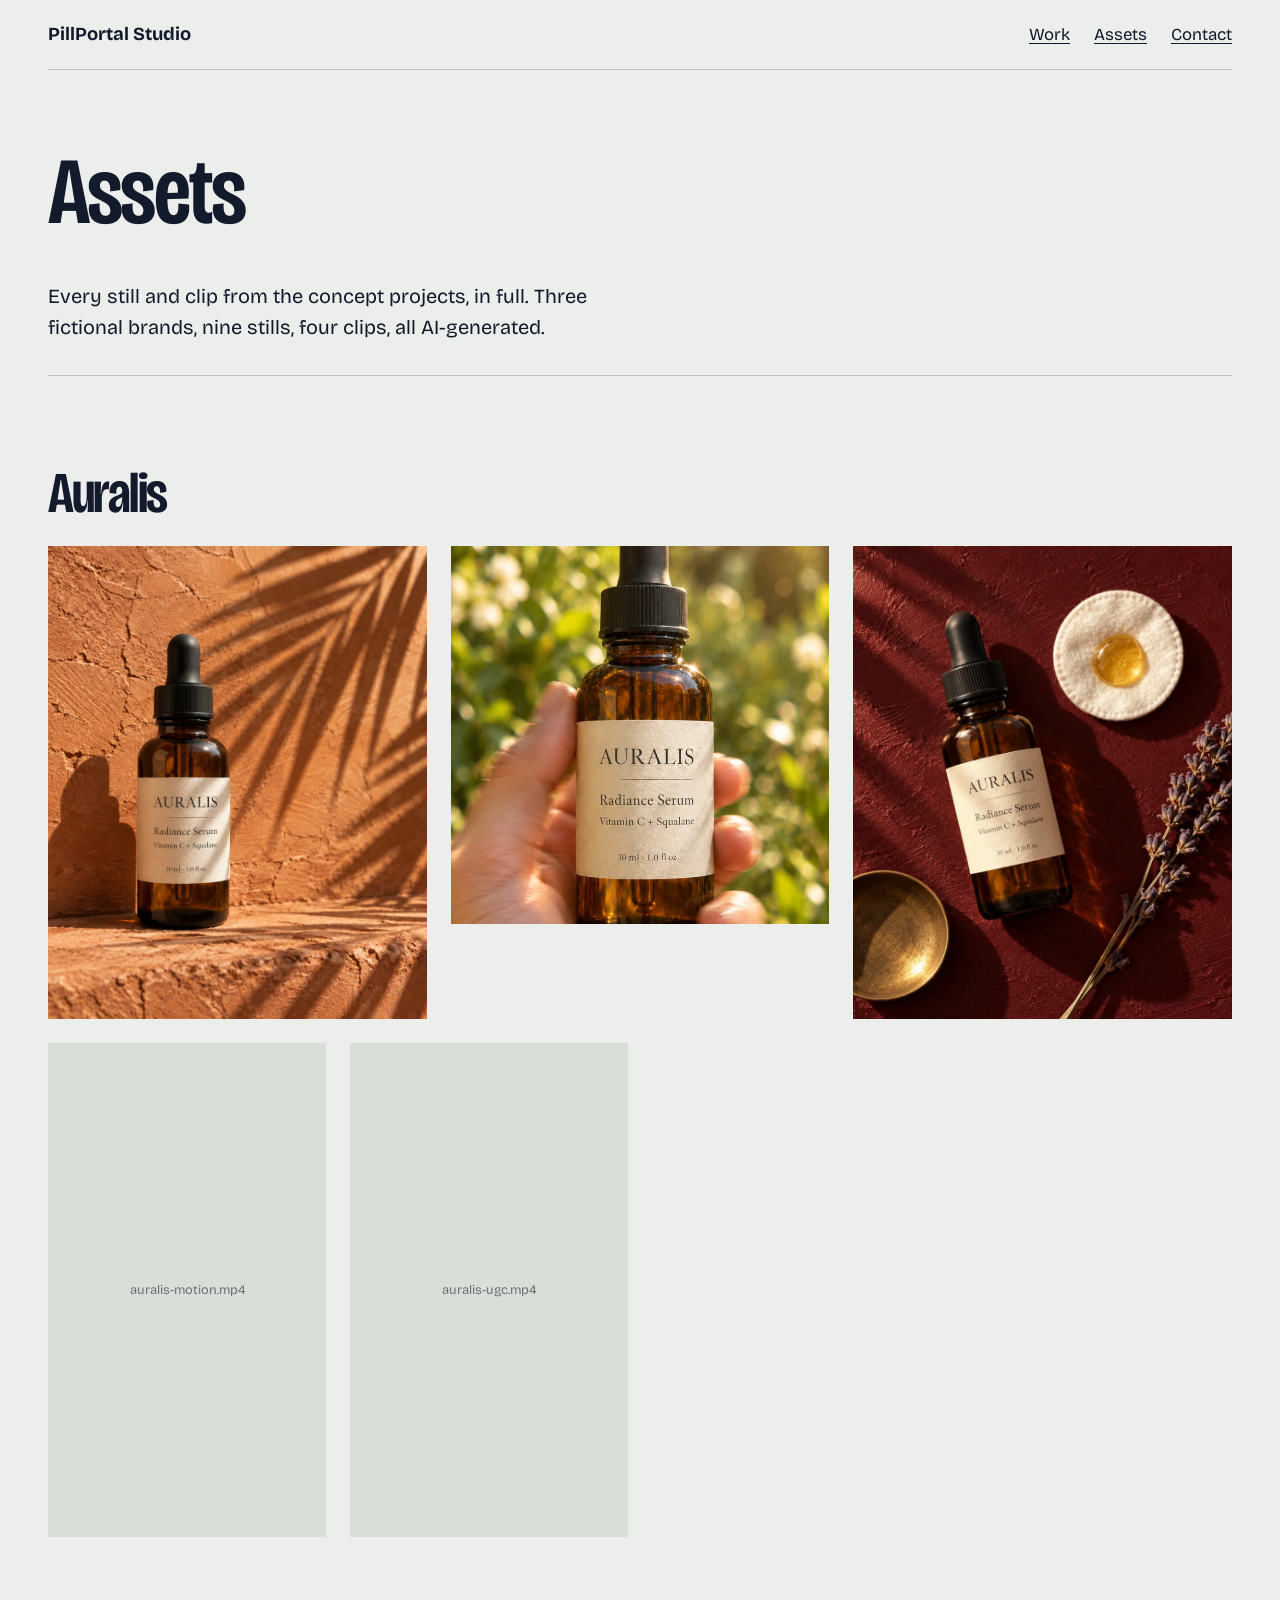
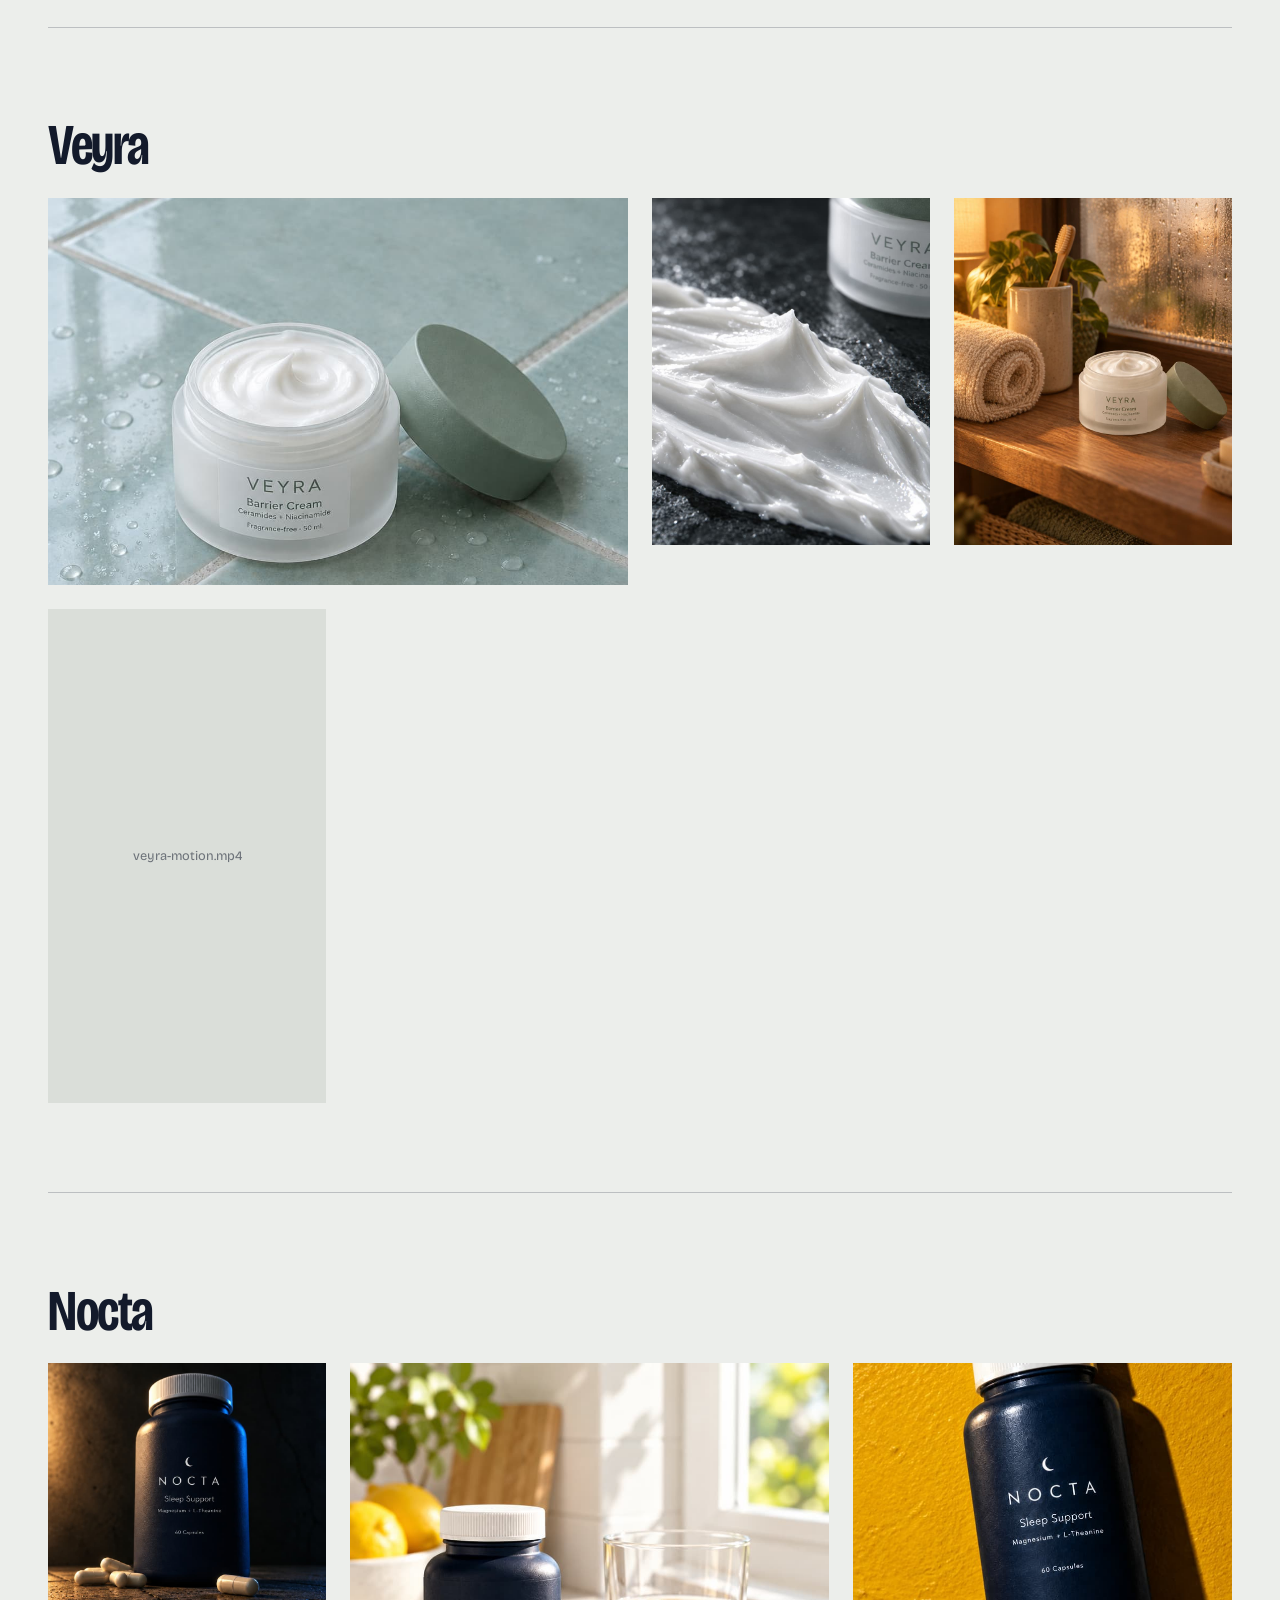
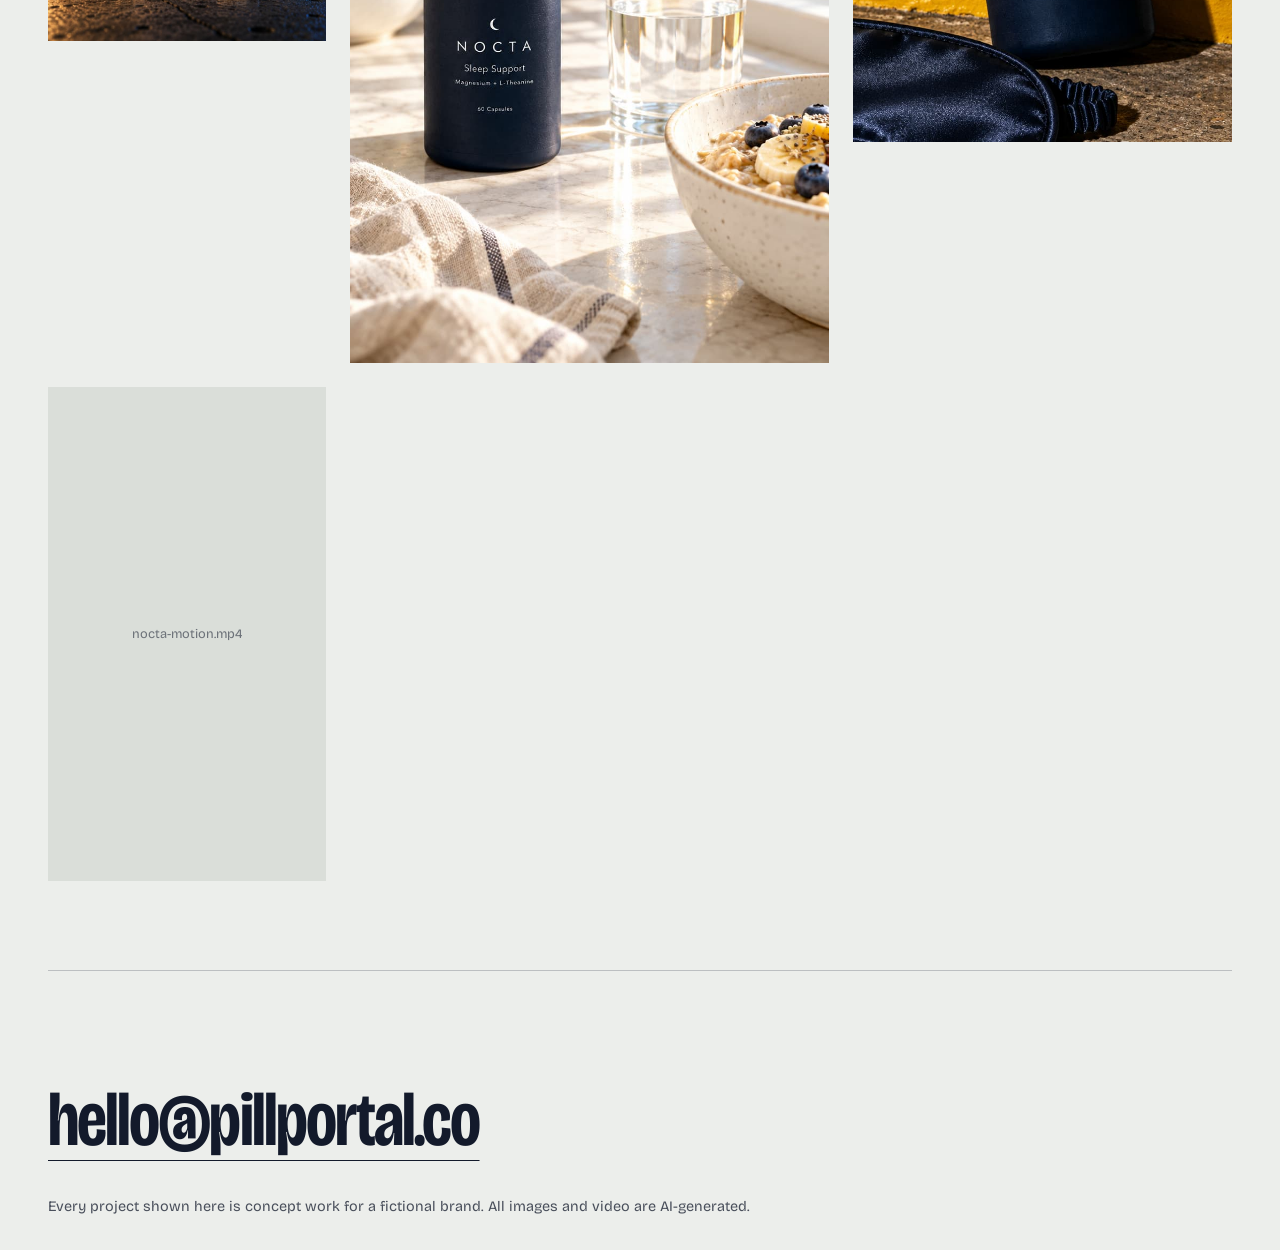
==== assets.html @ 3cb45271 "Add files via upload" ====
<!doctype html><html lang="en"><head><title>Assets | PillPortal Studio</title><meta name="description" content="Every still and clip from the PillPortal Studio concept projects."><meta charset="utf-8"><meta name="viewport" content="width=device-width,initial-scale=1"><link rel="icon" href="data:image/svg+xml,%3Csvg xmlns=%22http://www.w3.org/2000/svg%22 viewBox=%220 0 32 32%22%3E%3Crect x=%224%22 y=%2212%22 width=%2224%22 height=%228%22 rx=%224%22 fill=%22%23131A2B%22/%3E%3Crect x=%2216%22 y=%2212%22 width=%2212%22 height=%228%22 rx=%224%22 fill=%22%232B35D6%22/%3E%3C/svg%3E"><link rel="preconnect" href="https://fonts.googleapis.com"><link rel="preconnect" href="https://fonts.gstatic.com" crossorigin><link href="https://fonts.googleapis.com/css2?family=Bricolage+Grotesque:opsz,wdth,wght@12..96,75..100,200..800&display=swap" rel="stylesheet"><link rel="stylesheet" href="style.css"></head><body><div class="wrap"><header><a class="mark" href="index.html">PillPortal Studio</a><nav><a href="index.html#work">Work</a><a href="assets.html">Assets</a><a href="mailto:hello@pillportal.co">Contact</a></nav></header>
<main><section class="hero" style="padding-bottom:2rem"><h1 style="grid-column:1/-1">Assets</h1><p class="lede">Every still and clip from the concept projects, in full. Three fictional brands, nine stills, four clips, all AI-generated.</p></section>
<section class="block"><div class="head"><h2>Auralis</h2></div><div class="plate">
<figure class="slot r45" data-file="auralis-01.jpg" style="grid-column:1/5"><img src="assets/auralis-01.jpg" alt="Auralis still 1" onerror="this.remove()"></figure><figure class="slot r11" data-file="auralis-02.jpg" style="grid-column:5/9"><img src="assets/auralis-02.jpg" alt="Auralis still 2" onerror="this.remove()"></figure><figure class="slot r45" data-file="auralis-03.jpg" style="grid-column:9/13"><img src="assets/auralis-03.jpg" alt="Auralis still 3" onerror="this.remove()"></figure>
<figure class="slot r916" data-file="auralis-motion.mp4" style="grid-column:1/4"><video src="assets/auralis-motion.mp4#t=0.1" autoplay muted loop playsinline preload="metadata" aria-label="Auralis motion ad" onerror="this.remove()"></video></figure><figure class="slot r916" data-file="auralis-ugc.mp4" style="grid-column:4/7"><video src="assets/auralis-ugc.mp4#t=0.1" controls playsinline preload="metadata" aria-label="Auralis creator-style video, AI presenter" onerror="this.remove()"></video></figure></div></section>
<section class="block"><div class="head"><h2>Veyra</h2></div><div class="plate">
<figure class="slot r32" data-file="veyra-01.jpg" style="grid-column:1/7"><img src="assets/veyra-01.jpg" alt="Veyra still 1" onerror="this.remove()"></figure><figure class="slot r45" data-file="veyra-02.jpg" style="grid-column:7/10"><img src="assets/veyra-02.jpg" alt="Veyra still 2" onerror="this.remove()"></figure><figure class="slot r45" data-file="veyra-03.jpg" style="grid-column:10/13"><img src="assets/veyra-03.jpg" alt="Veyra still 3" onerror="this.remove()"></figure>
<figure class="slot r916" data-file="veyra-motion.mp4" style="grid-column:1/4"><video src="assets/veyra-motion.mp4#t=0.1" autoplay muted loop playsinline preload="metadata" aria-label="Veyra motion ad" onerror="this.remove()"></video></figure></div></section>
<section class="block"><div class="head"><h2>Nocta</h2></div><div class="plate">
<figure class="slot r11" data-file="nocta-01.jpg" style="grid-column:1/4"><img src="assets/nocta-01.jpg" alt="Nocta still 1" onerror="this.remove()"></figure><figure class="slot r45" data-file="nocta-02.jpg" style="grid-column:4/9"><img src="assets/nocta-02.jpg" alt="Nocta still 2" onerror="this.remove()"></figure><figure class="slot r11" data-file="nocta-03.jpg" style="grid-column:9/13"><img src="assets/nocta-03.jpg" alt="Nocta still 3" onerror="this.remove()"></figure>
<figure class="slot r916" data-file="nocta-motion.mp4" style="grid-column:1/4"><video src="assets/nocta-motion.mp4#t=0.1" autoplay muted loop playsinline preload="metadata" aria-label="Nocta motion ad" onerror="this.remove()"></video></figure></div></section></main>
<footer><a class="mail" href="mailto:hello@pillportal.co">hello@pillportal.co</a><p class="note">Every project shown here is concept work for a fictional brand. All images and video are AI-generated.</p></footer></div></body></html>
---- style.css ----
:root{--paper:#ECEEEB;--ink:#131A2B;--stamp:#2B35D6;--slot:#DADED9;--rule:rgba(19,26,43,.22)}
*{box-sizing:border-box;margin:0}
html{background:var(--paper);color:var(--ink)}
body{font:400 1.05rem/1.55 "Bricolage Grotesque",system-ui,sans-serif;padding:0 clamp(1rem,4vw,3rem)}
a{color:inherit;text-underline-offset:.2em;text-decoration-thickness:1px}
a:hover{color:var(--stamp)}
:focus-visible{outline:2px solid var(--stamp);outline-offset:3px}
.wrap{max-width:84rem;margin:0 auto}
header{display:flex;justify-content:space-between;align-items:baseline;gap:1rem;padding:1.25rem 0;border-bottom:1px solid var(--rule)}
.mark{font-weight:700;font-size:1.15rem;text-decoration:none}
nav{display:flex;gap:1.5rem}
h1,h2,.term{font-weight:600;font-variation-settings:"wdth" 80,"opsz" 96;letter-spacing:-.025em;line-height:.98}
h1{font-size:clamp(2.6rem,7.4vw,6.4rem)}
h2{font-size:clamp(2rem,4.6vw,3.6rem)}
.hero{display:grid;grid-template-columns:repeat(12,1fr);gap:clamp(1rem,2vw,2rem);padding:clamp(2rem,6vw,5rem) 0}
.hero h1{grid-column:1/9}
.lede{grid-column:1/7;font-size:1.25rem;max-width:34rem;margin-top:1rem}
.cta{grid-column:1/7;font-size:1.1rem}
.hero .slot{grid-column:9/13;grid-row:1/4;animation:wipe 1.1s cubic-bezier(.7,0,.2,1) both}
@keyframes wipe{from{clip-path:inset(0 0 100% 0)}to{clip-path:inset(0)}}
@media(prefers-reduced-motion:reduce){.hero .slot{animation:none}}
.slot{position:relative;background:var(--slot);overflow:hidden;display:grid;place-items:center}
.slot::after{content:attr(data-file);font-size:.8rem;opacity:.55;padding:.5rem;text-align:center}
.slot img,.slot video{position:absolute;inset:0;width:100%;height:100%;object-fit:cover;z-index:1;background:var(--slot)}
.r45{aspect-ratio:4/5}.r11{aspect-ratio:1}.r916{aspect-ratio:9/16}.r32{aspect-ratio:3/2}
.work,.block{padding:clamp(2.5rem,7vw,6rem) 0;border-top:1px solid var(--rule)}
.head{display:flex;flex-wrap:wrap;align-items:baseline;gap:.4rem 1.5rem;margin-bottom:1.5rem}
.plate{display:grid;grid-template-columns:repeat(12,1fr);gap:clamp(.75rem,2vw,1.5rem);align-items:start}
.plate>*{min-width:0}
.note{font-size:.9rem;opacity:.75;margin-top:1rem;max-width:46rem}
figcaption{font-size:.85rem;opacity:.75;margin-top:.4rem}
.row{display:grid;grid-template-columns:1.3fr 1fr 11rem;gap:1.5rem;align-items:center;padding:1.5rem 0;border-top:1px solid var(--rule)}
.term{font-size:clamp(1.8rem,4.2vw,3.6rem)}
.hook{color:var(--stamp);font-weight:600;margin-top:.5rem}
ol.steps{display:grid;grid-template-columns:repeat(3,1fr);gap:1.5rem;list-style:none;padding:0;margin-top:1.5rem}
ol.steps li{border-top:1px solid var(--ink);padding-top:.75rem;max-width:22rem}
footer{border-top:1px solid var(--rule);padding:clamp(2.5rem,7vw,6rem) 0 2rem}
.mail{font-size:clamp(1.8rem,6vw,5rem);font-weight:600;font-variation-settings:"wdth" 80,"opsz" 96;letter-spacing:-.025em}
@media(max-width:760px){
.hero h1,.lede,.cta{grid-column:1/-1}
.hero .slot{grid-column:1/-1;grid-row:auto;max-width:22rem}
.plate{grid-template-columns:1fr 1fr}
.plate>*{grid-column:auto!important}
.plate>.wide{grid-column:1/-1!important}
.row{grid-template-columns:1fr}.row .slot{max-width:11rem}
ol.steps{grid-template-columns:1fr}}
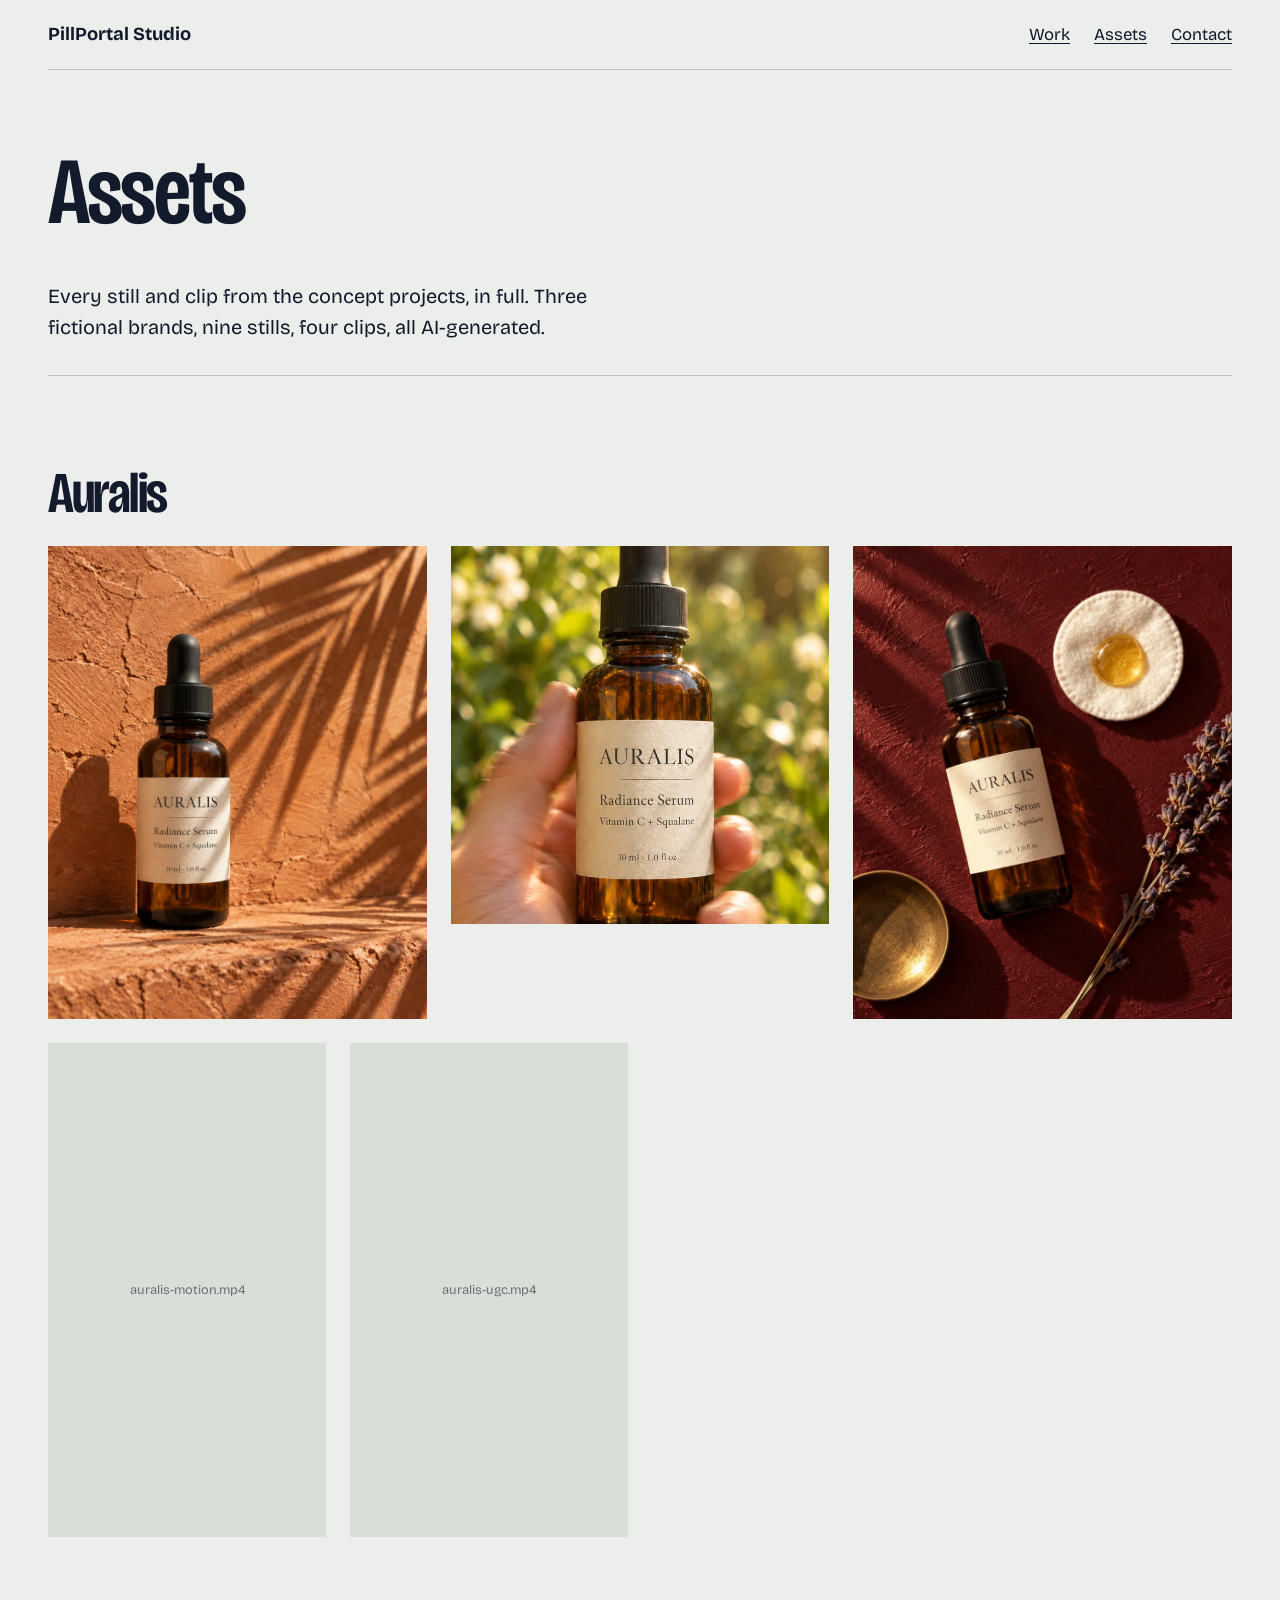
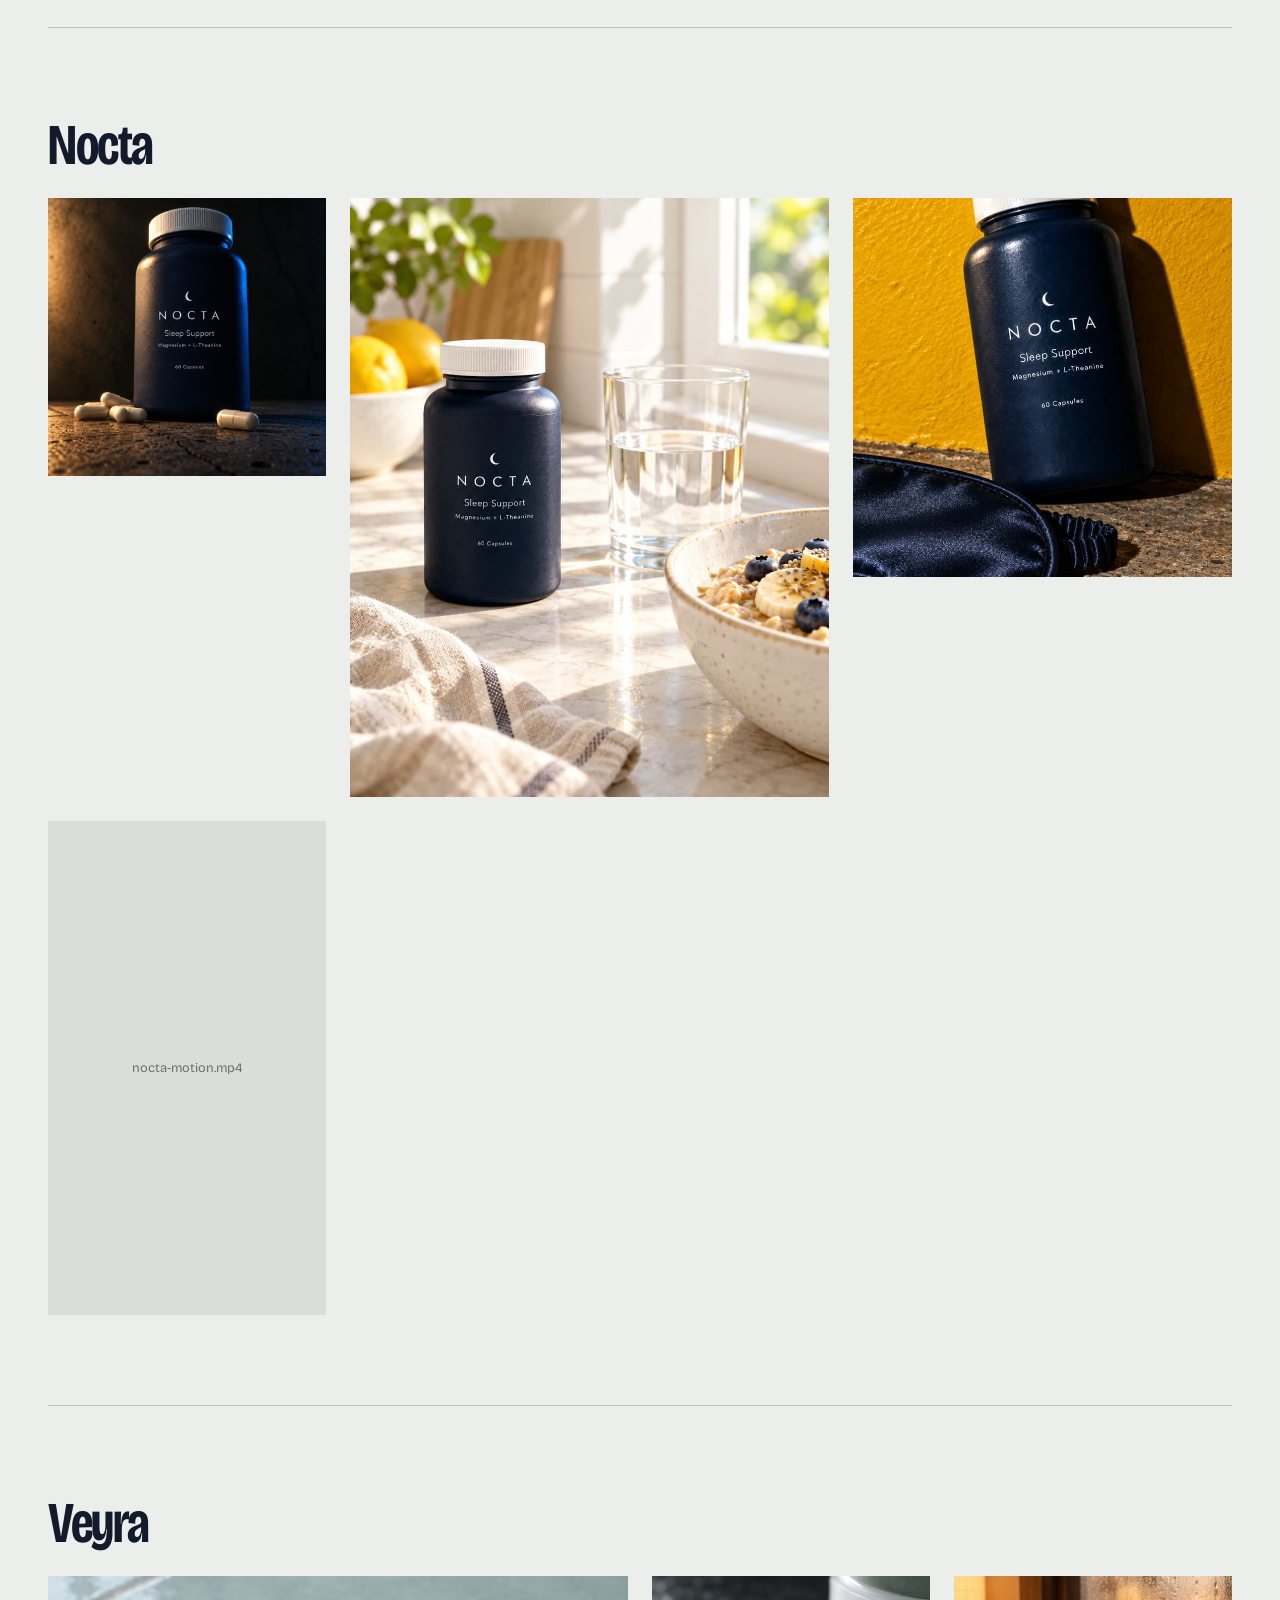
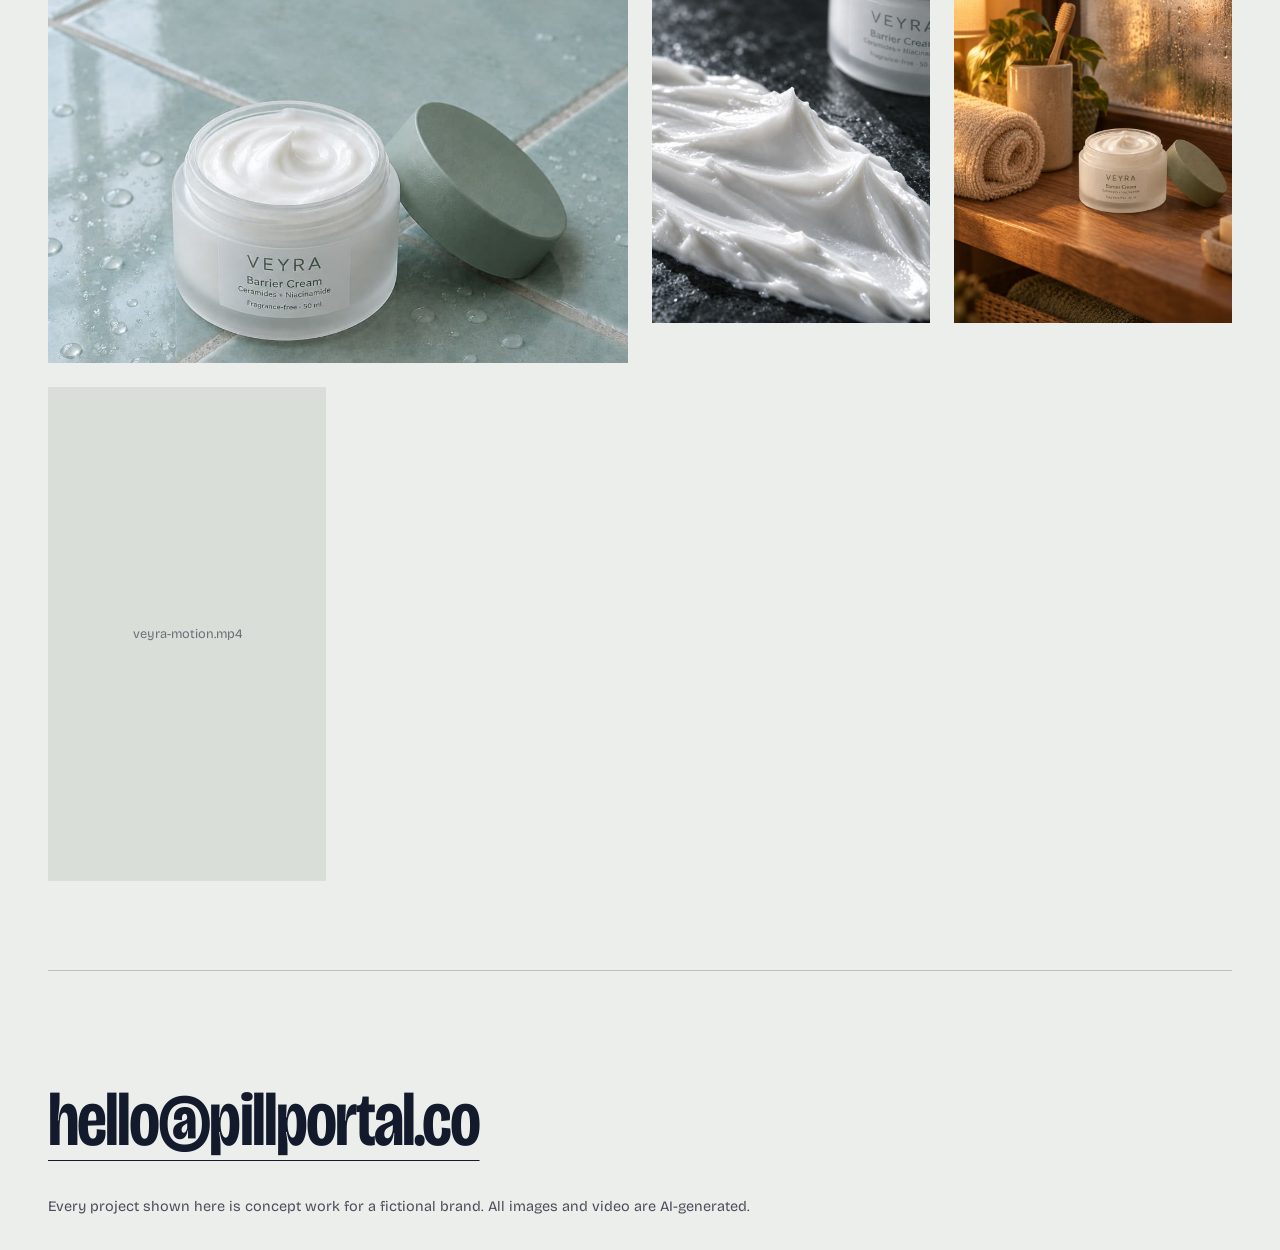
==== commit af0ee6a3: "major changes" ====
--- a/assets.html
+++ b/assets.html
@@ -1,12 +1,94 @@
-<!doctype html><html lang="en"><head><title>Assets | PillPortal Studio</title><meta name="description" content="Every still and clip from the PillPortal Studio concept projects."><meta charset="utf-8"><meta name="viewport" content="width=device-width,initial-scale=1"><link rel="icon" href="data:image/svg+xml,%3Csvg xmlns=%22http://www.w3.org/2000/svg%22 viewBox=%220 0 32 32%22%3E%3Crect x=%224%22 y=%2212%22 width=%2224%22 height=%228%22 rx=%224%22 fill=%22%23131A2B%22/%3E%3Crect x=%2216%22 y=%2212%22 width=%2212%22 height=%228%22 rx=%224%22 fill=%22%232B35D6%22/%3E%3C/svg%3E"><link rel="preconnect" href="https://fonts.googleapis.com"><link rel="preconnect" href="https://fonts.gstatic.com" crossorigin><link href="https://fonts.googleapis.com/css2?family=Bricolage+Grotesque:opsz,wdth,wght@12..96,75..100,200..800&display=swap" rel="stylesheet"><link rel="stylesheet" href="style.css"></head><body><div class="wrap"><header><a class="mark" href="index.html">PillPortal Studio</a><nav><a href="index.html#work">Work</a><a href="assets.html">Assets</a><a href="mailto:hello@pillportal.co">Contact</a></nav></header>
-<main><section class="hero" style="padding-bottom:2rem"><h1 style="grid-column:1/-1">Assets</h1><p class="lede">Every still and clip from the concept projects, in full. Three fictional brands, nine stills, four clips, all AI-generated.</p></section>
-<section class="block"><div class="head"><h2>Auralis</h2></div><div class="plate">
-<figure class="slot r45" data-file="auralis-01.jpg" style="grid-column:1/5"><img src="assets/auralis-01.jpg" alt="Auralis still 1" onerror="this.remove()"></figure><figure class="slot r11" data-file="auralis-02.jpg" style="grid-column:5/9"><img src="assets/auralis-02.jpg" alt="Auralis still 2" onerror="this.remove()"></figure><figure class="slot r45" data-file="auralis-03.jpg" style="grid-column:9/13"><img src="assets/auralis-03.jpg" alt="Auralis still 3" onerror="this.remove()"></figure>
-<figure class="slot r916" data-file="auralis-motion.mp4" style="grid-column:1/4"><video src="assets/auralis-motion.mp4#t=0.1" autoplay muted loop playsinline preload="metadata" aria-label="Auralis motion ad" onerror="this.remove()"></video></figure><figure class="slot r916" data-file="auralis-ugc.mp4" style="grid-column:4/7"><video src="assets/auralis-ugc.mp4#t=0.1" controls playsinline preload="metadata" aria-label="Auralis creator-style video, AI presenter" onerror="this.remove()"></video></figure></div></section>
-<section class="block"><div class="head"><h2>Veyra</h2></div><div class="plate">
-<figure class="slot r32" data-file="veyra-01.jpg" style="grid-column:1/7"><img src="assets/veyra-01.jpg" alt="Veyra still 1" onerror="this.remove()"></figure><figure class="slot r45" data-file="veyra-02.jpg" style="grid-column:7/10"><img src="assets/veyra-02.jpg" alt="Veyra still 2" onerror="this.remove()"></figure><figure class="slot r45" data-file="veyra-03.jpg" style="grid-column:10/13"><img src="assets/veyra-03.jpg" alt="Veyra still 3" onerror="this.remove()"></figure>
-<figure class="slot r916" data-file="veyra-motion.mp4" style="grid-column:1/4"><video src="assets/veyra-motion.mp4#t=0.1" autoplay muted loop playsinline preload="metadata" aria-label="Veyra motion ad" onerror="this.remove()"></video></figure></div></section>
-<section class="block"><div class="head"><h2>Nocta</h2></div><div class="plate">
-<figure class="slot r11" data-file="nocta-01.jpg" style="grid-column:1/4"><img src="assets/nocta-01.jpg" alt="Nocta still 1" onerror="this.remove()"></figure><figure class="slot r45" data-file="nocta-02.jpg" style="grid-column:4/9"><img src="assets/nocta-02.jpg" alt="Nocta still 2" onerror="this.remove()"></figure><figure class="slot r11" data-file="nocta-03.jpg" style="grid-column:9/13"><img src="assets/nocta-03.jpg" alt="Nocta still 3" onerror="this.remove()"></figure>
-<figure class="slot r916" data-file="nocta-motion.mp4" style="grid-column:1/4"><video src="assets/nocta-motion.mp4#t=0.1" autoplay muted loop playsinline preload="metadata" aria-label="Nocta motion ad" onerror="this.remove()"></video></figure></div></section></main>
-<footer><a class="mail" href="mailto:hello@pillportal.co">hello@pillportal.co</a><p class="note">Every project shown here is concept work for a fictional brand. All images and video are AI-generated.</p></footer></div></body></html>
+<!doctype html>
+<html lang="en">
+
+<head>
+    <title>Assets | PillPortal Studio</title>
+    <meta name="description" content="Every still and clip from the PillPortal Studio concept projects.">
+    <meta charset="utf-8">
+    <meta name="viewport" content="width=device-width,initial-scale=1">
+    <link rel="icon"
+        href="data:image/svg+xml,%3Csvg xmlns=%22http://www.w3.org/2000/svg%22 viewBox=%220 0 32 32%22%3E%3Crect x=%224%22 y=%2212%22 width=%2224%22 height=%228%22 rx=%224%22 fill=%22%23131A2B%22/%3E%3Crect x=%2216%22 y=%2212%22 width=%2212%22 height=%228%22 rx=%224%22 fill=%22%232B35D6%22/%3E%3C/svg%3E">
+    <link rel="preconnect" href="https://fonts.googleapis.com">
+    <link rel="preconnect" href="https://fonts.gstatic.com" crossorigin>
+    <link
+        href="https://fonts.googleapis.com/css2?family=Bricolage+Grotesque:opsz,wdth,wght@12..96,75..100,200..800&display=swap"
+        rel="stylesheet">
+    <link rel="stylesheet" href="style.css">
+</head>
+
+<body>
+    <div class="wrap">
+        <header><a class="mark" href="index.html">PillPortal Studio</a>
+            <nav><a href="index.html#work">Work</a><a href="assets.html">Assets</a><a
+                    href="mailto:hello@pillportal.co">Contact</a></nav>
+        </header>
+        <main>
+            <section class="hero" style="padding-bottom:2rem">
+                <h1 style="grid-column:1/-1">Assets</h1>
+                <p class="lede">Every still and clip from the concept projects, in full. Three fictional brands, nine
+                    stills, four clips, all AI-generated.</p>
+            </section>
+            <section class="block">
+                <div class="head">
+                    <h2>Auralis</h2>
+                </div>
+                <div class="plate">
+                    <figure class="slot r45" data-file="auralis-01.jpg" style="grid-column:1/5"><img
+                            src="assets/auralis-01.jpg" alt="Auralis still 1" onerror="this.remove()"></figure>
+                    <figure class="slot r11" data-file="auralis-02.jpg" style="grid-column:5/9"><img
+                            src="assets/auralis-02.jpg" alt="Auralis still 2" onerror="this.remove()"></figure>
+                    <figure class="slot r45" data-file="auralis-03.jpg" style="grid-column:9/13"><img
+                            src="assets/auralis-03.jpg" alt="Auralis still 3" onerror="this.remove()"></figure>
+                    <figure class="slot r916" data-file="auralis-motion.mp4" style="grid-column:1/4"><video
+                            src="assets/auralis-motion.mp4" poster="assets/auralis-motion-poster.jpg" autoplay muted
+                            loop playsinline preload="metadata" aria-label="Auralis motion ad"
+                            onerror="this.remove()"></video></figure>
+                    <figure class="slot r916" data-file="auralis-ugc.mp4" style="grid-column:4/7"><video
+                            src="assets/auralis-ugc.mp4" poster="assets/auralis-ugc-poster.jpg" controls playsinline
+                            preload="metadata" aria-label="Auralis creator-style video, AI presenter"
+                            onerror="this.remove()"></video></figure>
+                </div>
+            </section>
+            <section class="block">
+                <div class="head">
+                    <h2>Nocta</h2>
+                </div>
+                <div class="plate">
+                    <figure class="slot r11" data-file="nocta-01.jpg" style="grid-column:1/4"><img
+                            src="assets/nocta-01.jpg" alt="Nocta still 1" onerror="this.remove()"></figure>
+                    <figure class="slot r45" data-file="nocta-02.jpg" style="grid-column:4/9"><img
+                            src="assets/nocta-02.jpg" alt="Nocta still 2" onerror="this.remove()"></figure>
+                    <figure class="slot r11" data-file="nocta-03.jpg" style="grid-column:9/13"><img
+                            src="assets/nocta-03.jpg" alt="Nocta still 3" onerror="this.remove()"></figure>
+                    <figure class="slot r916" data-file="nocta-motion.mp4" style="grid-column:1/4"><video
+                            src="assets/nocta-motion.mp4" poster="assets/nocta-motion-poster.jpg" autoplay muted loop
+                            playsinline preload="metadata" aria-label="Nocta motion ad" onerror="this.remove()"></video>
+                    </figure>
+                </div>
+            </section>
+            <section class="block">
+                <div class="head">
+                    <h2>Veyra</h2>
+                </div>
+                <div class="plate">
+                    <figure class="slot r32" data-file="veyra-01.jpg" style="grid-column:1/7"><img
+                            src="assets/veyra-01.jpg" alt="Veyra still 1" onerror="this.remove()"></figure>
+                    <figure class="slot r45" data-file="veyra-02.jpg" style="grid-column:7/10"><img
+                            src="assets/veyra-02.jpg" alt="Veyra still 2" onerror="this.remove()"></figure>
+                    <figure class="slot r45" data-file="veyra-03.jpg" style="grid-column:10/13"><img
+                            src="assets/veyra-03.jpg" alt="Veyra still 3" onerror="this.remove()"></figure>
+                    <figure class="slot r916" data-file="veyra-motion.mp4" style="grid-column:1/4"><video
+                            src="assets/veyra-motion.mp4" poster="assets/veyra-motion-poster.jpg" autoplay muted loop
+                            playsinline preload="metadata" aria-label="Veyra motion ad" onerror="this.remove()"></video>
+                    </figure>
+                </div>
+            </section>
+        </main>
+        <footer><a class="mail" href="mailto:hello@pillportal.co">hello@pillportal.co</a>
+            <p class="note">Every project shown here is concept work for a fictional brand. All images and video are
+                AI-generated.</p>
+        </footer>
+    </div>
+</body>
+
+</html>
--- a/style.css
+++ b/style.css
@@ -1,46 +1,316 @@
-:root{--paper:#ECEEEB;--ink:#131A2B;--stamp:#2B35D6;--slot:#DADED9;--rule:rgba(19,26,43,.22)}
-*{box-sizing:border-box;margin:0}
-html{background:var(--paper);color:var(--ink)}
-body{font:400 1.05rem/1.55 "Bricolage Grotesque",system-ui,sans-serif;padding:0 clamp(1rem,4vw,3rem)}
-a{color:inherit;text-underline-offset:.2em;text-decoration-thickness:1px}
-a:hover{color:var(--stamp)}
-:focus-visible{outline:2px solid var(--stamp);outline-offset:3px}
-.wrap{max-width:84rem;margin:0 auto}
-header{display:flex;justify-content:space-between;align-items:baseline;gap:1rem;padding:1.25rem 0;border-bottom:1px solid var(--rule)}
-.mark{font-weight:700;font-size:1.15rem;text-decoration:none}
-nav{display:flex;gap:1.5rem}
-h1,h2,.term{font-weight:600;font-variation-settings:"wdth" 80,"opsz" 96;letter-spacing:-.025em;line-height:.98}
-h1{font-size:clamp(2.6rem,7.4vw,6.4rem)}
-h2{font-size:clamp(2rem,4.6vw,3.6rem)}
-.hero{display:grid;grid-template-columns:repeat(12,1fr);gap:clamp(1rem,2vw,2rem);padding:clamp(2rem,6vw,5rem) 0}
-.hero h1{grid-column:1/9}
-.lede{grid-column:1/7;font-size:1.25rem;max-width:34rem;margin-top:1rem}
-.cta{grid-column:1/7;font-size:1.1rem}
-.hero .slot{grid-column:9/13;grid-row:1/4;animation:wipe 1.1s cubic-bezier(.7,0,.2,1) both}
-@keyframes wipe{from{clip-path:inset(0 0 100% 0)}to{clip-path:inset(0)}}
-@media(prefers-reduced-motion:reduce){.hero .slot{animation:none}}
-.slot{position:relative;background:var(--slot);overflow:hidden;display:grid;place-items:center}
-.slot::after{content:attr(data-file);font-size:.8rem;opacity:.55;padding:.5rem;text-align:center}
-.slot img,.slot video{position:absolute;inset:0;width:100%;height:100%;object-fit:cover;z-index:1;background:var(--slot)}
-.r45{aspect-ratio:4/5}.r11{aspect-ratio:1}.r916{aspect-ratio:9/16}.r32{aspect-ratio:3/2}
-.work,.block{padding:clamp(2.5rem,7vw,6rem) 0;border-top:1px solid var(--rule)}
-.head{display:flex;flex-wrap:wrap;align-items:baseline;gap:.4rem 1.5rem;margin-bottom:1.5rem}
-.plate{display:grid;grid-template-columns:repeat(12,1fr);gap:clamp(.75rem,2vw,1.5rem);align-items:start}
-.plate>*{min-width:0}
-.note{font-size:.9rem;opacity:.75;margin-top:1rem;max-width:46rem}
-figcaption{font-size:.85rem;opacity:.75;margin-top:.4rem}
-.row{display:grid;grid-template-columns:1.3fr 1fr 11rem;gap:1.5rem;align-items:center;padding:1.5rem 0;border-top:1px solid var(--rule)}
-.term{font-size:clamp(1.8rem,4.2vw,3.6rem)}
-.hook{color:var(--stamp);font-weight:600;margin-top:.5rem}
-ol.steps{display:grid;grid-template-columns:repeat(3,1fr);gap:1.5rem;list-style:none;padding:0;margin-top:1.5rem}
-ol.steps li{border-top:1px solid var(--ink);padding-top:.75rem;max-width:22rem}
-footer{border-top:1px solid var(--rule);padding:clamp(2.5rem,7vw,6rem) 0 2rem}
-.mail{font-size:clamp(1.8rem,6vw,5rem);font-weight:600;font-variation-settings:"wdth" 80,"opsz" 96;letter-spacing:-.025em}
-@media(max-width:760px){
-.hero h1,.lede,.cta{grid-column:1/-1}
-.hero .slot{grid-column:1/-1;grid-row:auto;max-width:22rem}
-.plate{grid-template-columns:1fr 1fr}
-.plate>*{grid-column:auto!important}
-.plate>.wide{grid-column:1/-1!important}
-.row{grid-template-columns:1fr}.row .slot{max-width:11rem}
-ol.steps{grid-template-columns:1fr}}
+:root {
+    --paper: #ECEEEB;
+    --ink: #131A2B;
+    --stamp: #2B35D6;
+    --slot: #DADED9;
+    --rule: rgba(19, 26, 43, .22)
+}
+
+* {
+    box-sizing: border-box;
+    margin: 0
+}
+
+html {
+    background: var(--paper);
+    color: var(--ink)
+}
+
+body {
+    font: 400 1.05rem/1.55 "Bricolage Grotesque", system-ui, sans-serif;
+    padding: 0 clamp(1rem, 4vw, 3rem)
+}
+
+a {
+    color: inherit;
+    text-underline-offset: .2em;
+    text-decoration-thickness: 1px
+}
+
+a:hover {
+    color: var(--stamp)
+}
+
+:focus-visible {
+    outline: 2px solid var(--stamp);
+    outline-offset: 3px
+}
+
+.wrap {
+    max-width: 84rem;
+    margin: 0 auto
+}
+
+header {
+    display: flex;
+    justify-content: space-between;
+    align-items: baseline;
+    gap: 1rem;
+    padding: 1.25rem 0;
+    border-bottom: 1px solid var(--rule)
+}
+
+.mark {
+    font-weight: 700;
+    font-size: 1.15rem;
+    text-decoration: none
+}
+
+nav {
+    display: flex;
+    gap: 1.5rem
+}
+
+h1,
+h2,
+.term {
+    font-weight: 600;
+    font-variation-settings: "wdth" 80, "opsz" 96;
+    letter-spacing: -.025em;
+    line-height: .98
+}
+
+h1 {
+    font-size: clamp(2.6rem, 7.4vw, 6.4rem)
+}
+
+h2 {
+    font-size: clamp(2rem, 4.6vw, 3.6rem)
+}
+
+.hero {
+    display: grid;
+    grid-template-columns: repeat(12, 1fr);
+    gap: clamp(1rem, 2vw, 2rem);
+    padding: clamp(2rem, 6vw, 5rem) 0
+}
+
+.hero h1 {
+    grid-column: 1/9
+}
+
+.lede {
+    grid-column: 1/7;
+    font-size: 1.25rem;
+    max-width: 34rem;
+    margin-top: 1rem
+}
+
+.cta {
+    grid-column: 1/7;
+    font-size: 1.1rem
+}
+
+.samples {
+    grid-column: 9/13;
+    grid-row: 1/4;
+    display: grid;
+    grid-template-columns: 1fr 1fr;
+    gap: .75rem;
+    align-content: start;
+    animation: wipe 1.1s cubic-bezier(.7, 0, .2, 1) both
+}
+
+.samples .big,
+.samples .note {
+    grid-column: 1/-1
+}
+
+.samples .note {
+    margin-top: .1rem
+}
+
+@keyframes wipe {
+    from {
+        clip-path: inset(0 0 100% 0)
+    }
+
+    to {
+        clip-path: inset(0)
+    }
+}
+
+@media(prefers-reduced-motion:reduce) {
+    .samples {
+        animation: none
+    }
+}
+
+.slot {
+    position: relative;
+    background: var(--slot);
+    overflow: hidden;
+    display: grid;
+    place-items: center
+}
+
+.slot::after {
+    content: attr(data-file);
+    font-size: .8rem;
+    opacity: .55;
+    padding: .5rem;
+    text-align: center
+}
+
+.slot img,
+.slot video {
+    position: absolute;
+    inset: 0;
+    width: 100%;
+    height: 100%;
+    object-fit: cover;
+    z-index: 1;
+    background: var(--slot)
+}
+
+.r45 {
+    aspect-ratio: 4/5
+}
+
+.r11 {
+    aspect-ratio: 1
+}
+
+.r916 {
+    aspect-ratio: 9/16
+}
+
+.r32 {
+    aspect-ratio: 3/2
+}
+
+.work,
+.block {
+    padding: clamp(2.5rem, 7vw, 6rem) 0;
+    border-top: 1px solid var(--rule)
+}
+
+.head {
+    display: flex;
+    flex-wrap: wrap;
+    align-items: baseline;
+    gap: .4rem 1.5rem;
+    margin-bottom: 1.5rem
+}
+
+.plate {
+    display: grid;
+    grid-template-columns: repeat(12, 1fr);
+    gap: clamp(.75rem, 2vw, 1.5rem);
+    align-items: start
+}
+
+.plate>* {
+    min-width: 0
+}
+
+.note {
+    font-size: .9rem;
+    opacity: .75;
+    margin-top: 1rem;
+    max-width: 46rem
+}
+
+figcaption {
+    font-size: .85rem;
+    opacity: .75;
+    margin-top: .4rem
+}
+
+.row {
+    display: grid;
+    grid-template-columns: 1.3fr 1fr 11rem;
+    gap: 1.5rem;
+    align-items: center;
+    padding: 1.5rem 0;
+    border-top: 1px solid var(--rule)
+}
+
+.cols {
+    display: grid;
+    grid-template-columns: 1.3fr 1fr 11rem;
+    gap: 1.5rem;
+    font-size: .85rem;
+    opacity: .7;
+    padding-top: 1.5rem
+}
+
+.term {
+    font-size: clamp(1.8rem, 4.2vw, 3.6rem)
+}
+
+.hook {
+    color: var(--stamp);
+    font-weight: 600;
+    margin-top: .5rem
+}
+
+ol.steps {
+    display: grid;
+    grid-template-columns: repeat(3, 1fr);
+    gap: 1.5rem;
+    list-style: none;
+    padding: 0;
+    margin-top: 1.5rem
+}
+
+ol.steps li {
+    border-top: 1px solid var(--ink);
+    padding-top: .75rem;
+    max-width: 22rem
+}
+
+footer {
+    border-top: 1px solid var(--rule);
+    padding: clamp(2.5rem, 7vw, 6rem) 0 2rem
+}
+
+.mail {
+    font-size: clamp(1.8rem, 6vw, 5rem);
+    font-weight: 600;
+    font-variation-settings: "wdth" 80, "opsz" 96;
+    letter-spacing: -.025em
+}
+
+@media(max-width:760px) {
+
+    .hero h1,
+    .lede,
+    .cta {
+        grid-column: 1/-1
+    }
+
+    .samples {
+        grid-column: 1/-1;
+        grid-row: auto;
+        max-width: 26rem
+    }
+
+    .cols {
+        display: none !important
+    }
+
+    .plate {
+        grid-template-columns: 1fr 1fr
+    }
+
+    .plate>* {
+        grid-column: auto !important
+    }
+
+    .plate>.wide {
+        grid-column: 1/-1 !important
+    }
+
+    .row {
+        grid-template-columns: 1fr
+    }
+
+    .row .slot {
+        max-width: 11rem
+    }
+
+    ol.steps {
+        grid-template-columns: 1fr
+    }
+}
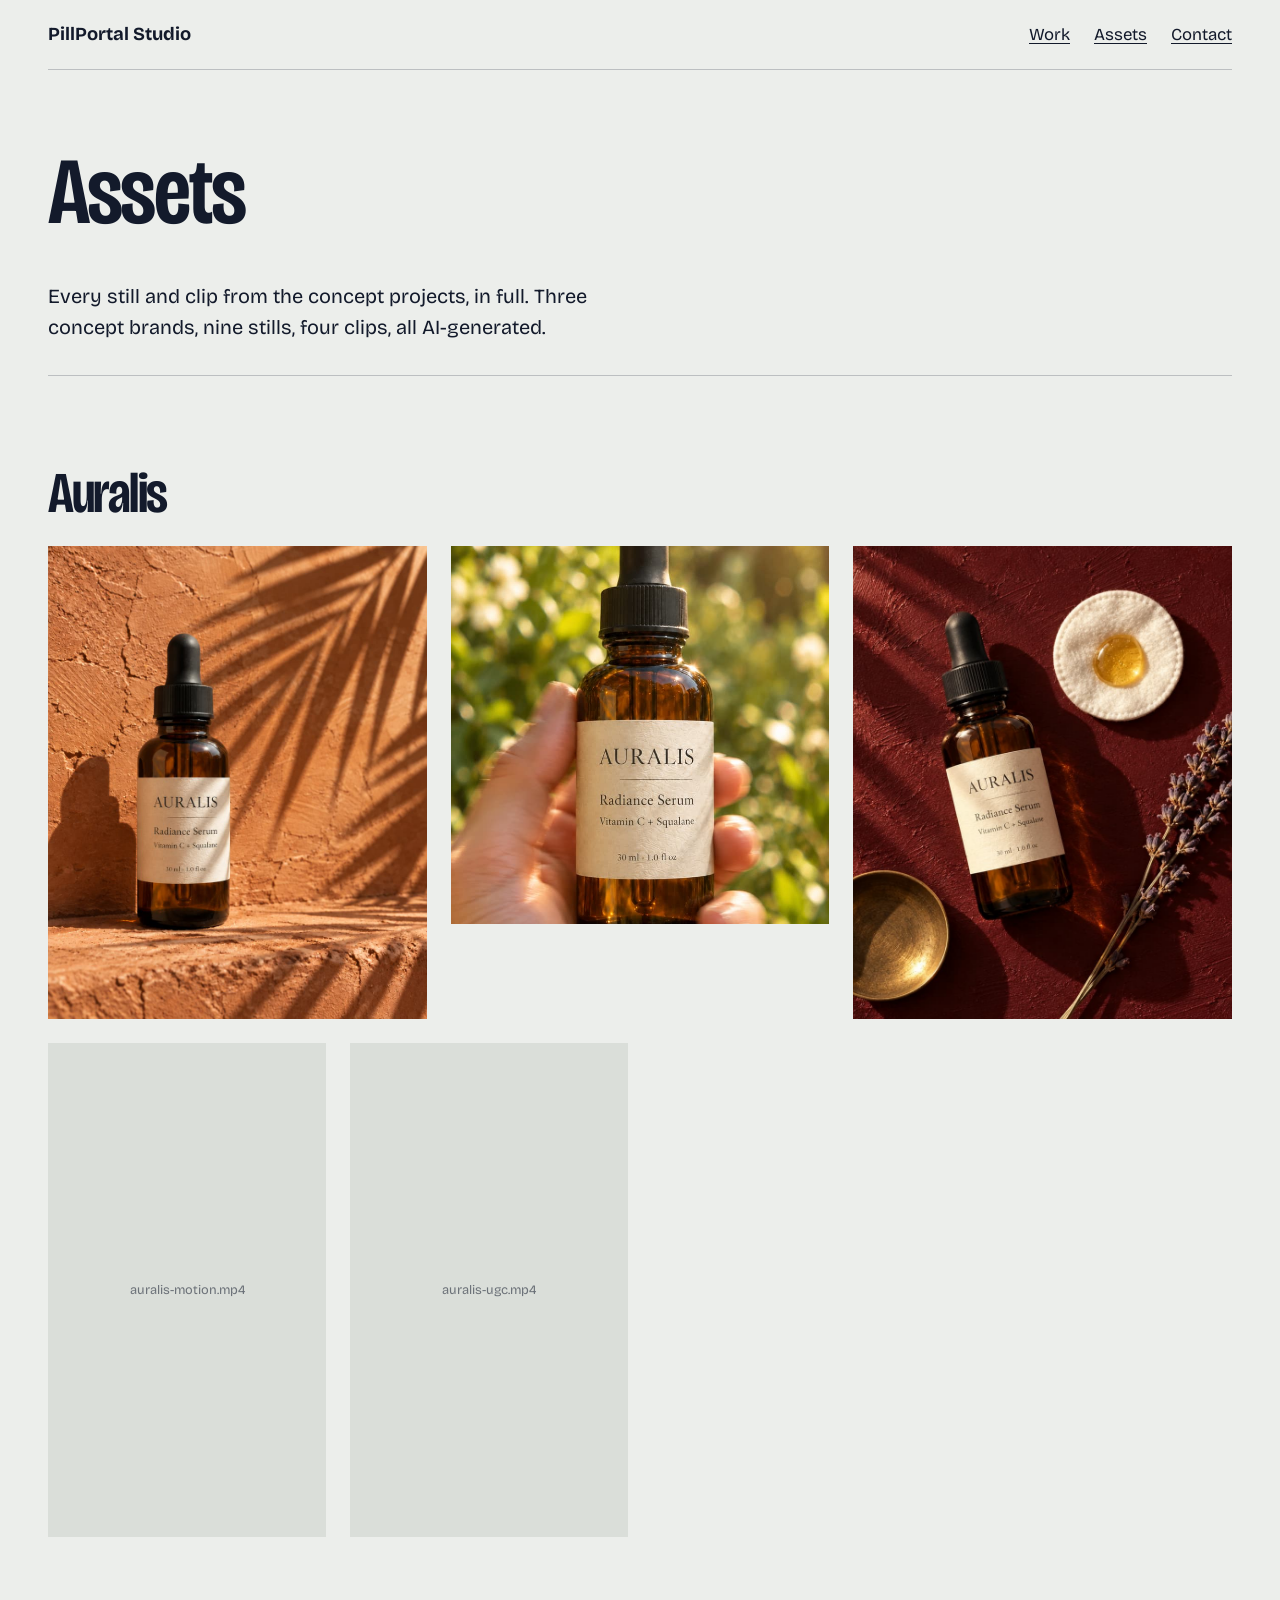
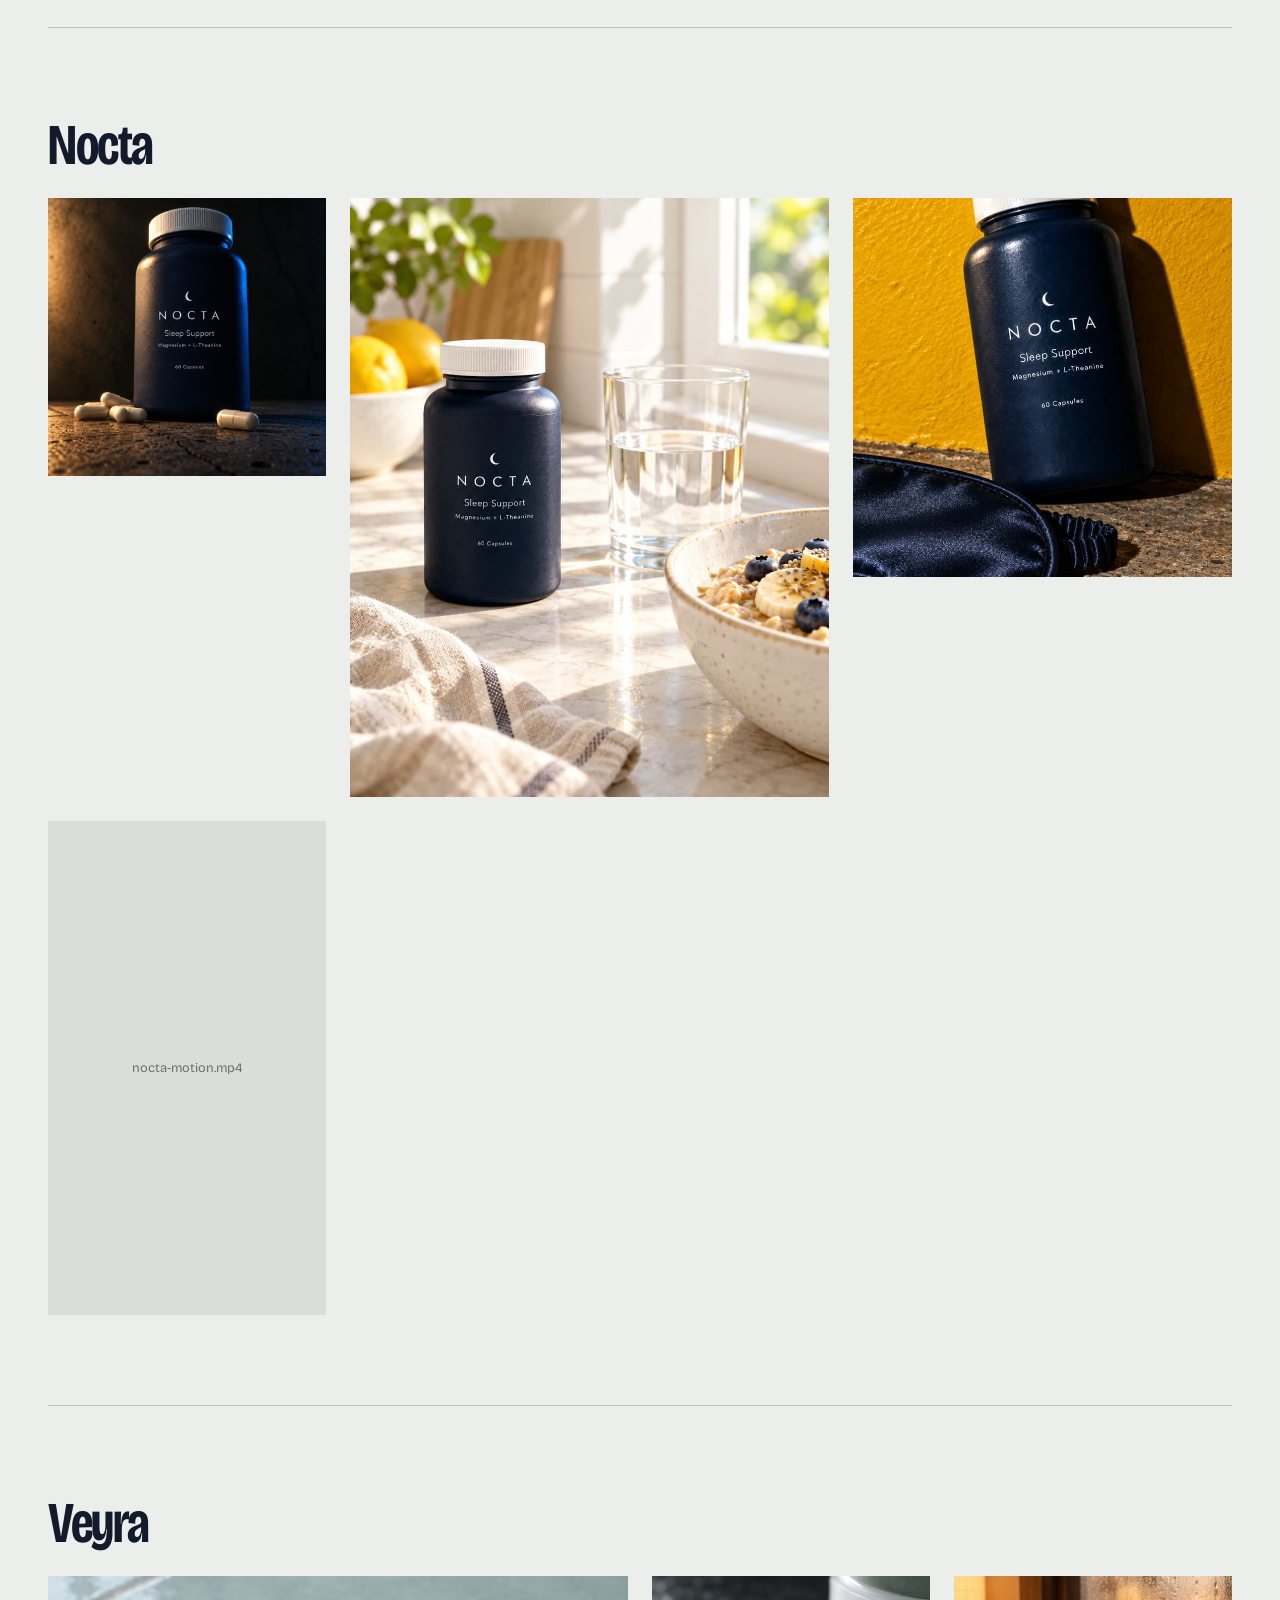
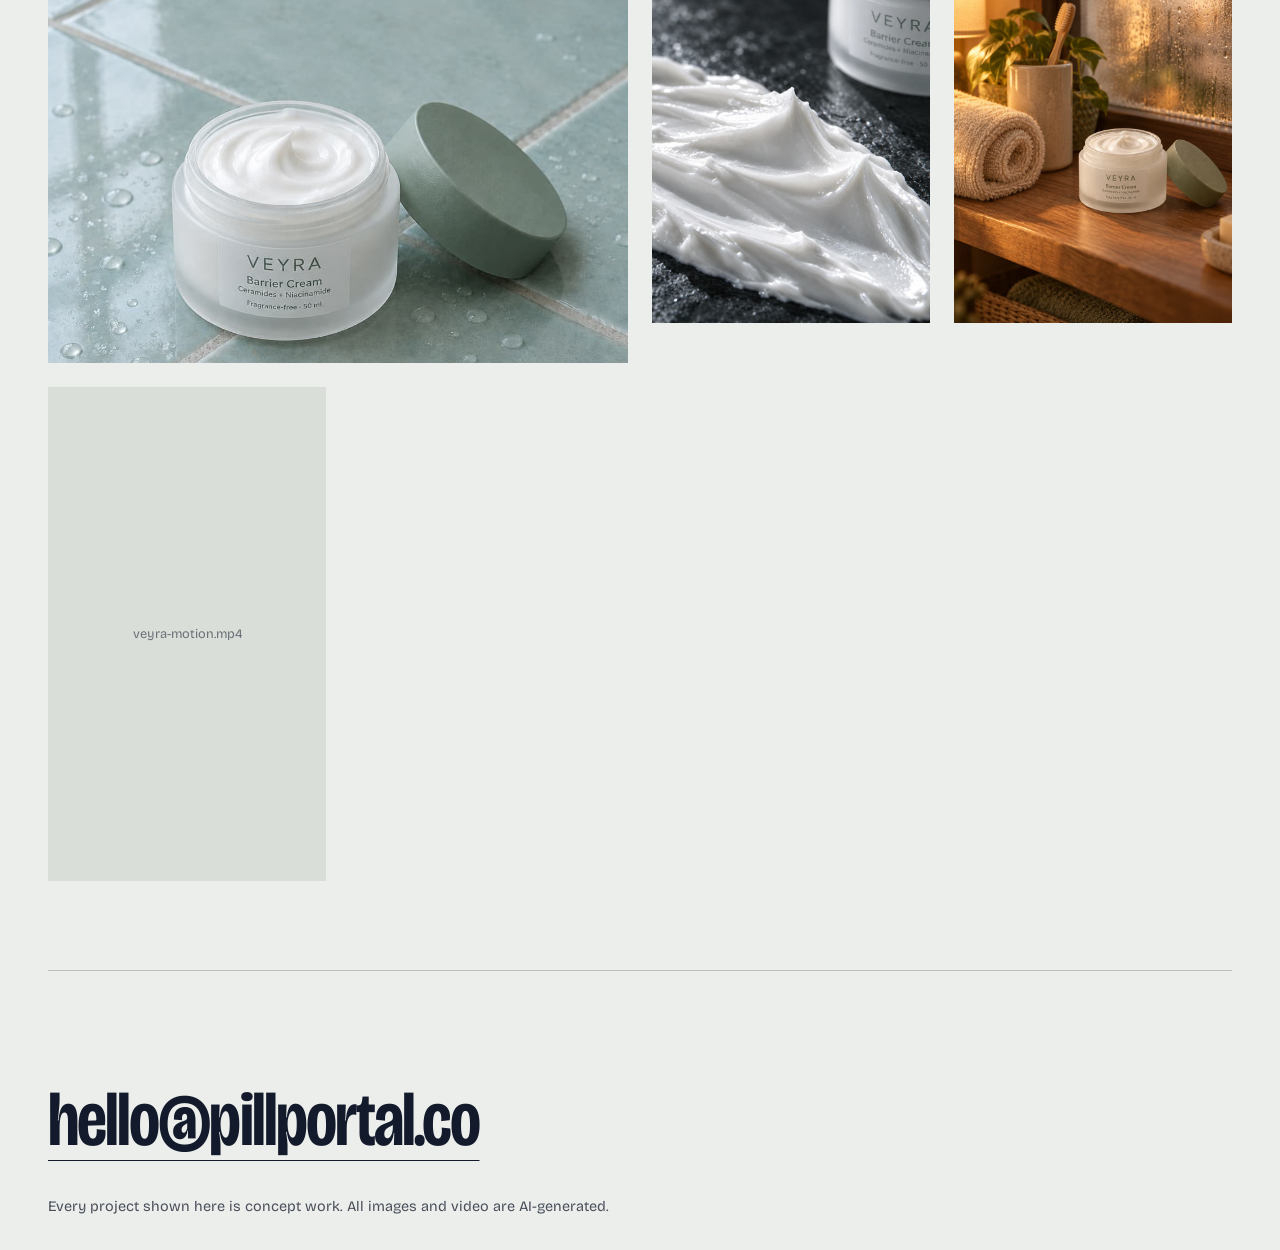
==== commit f9d96054: "duplicate header fixed" ====
--- a/assets.html
+++ b/assets.html
@@ -18,14 +18,14 @@
 
 <body>
     <div class="wrap">
-        <header><a class="mark" href="index.html">PillPortal Studio</a>
-            <nav><a href="index.html#work">Work</a><a href="assets.html">Assets</a><a
-                    href="mailto:hello@pillportal.co">Contact</a></nav>
+        <header><a class="mark" href="/">PillPortal Studio</a>
+            <nav><a href="/#work">Work</a><a href="/assets">Assets</a><a href="mailto:hello@pillportal.co">Contact</a>
+            </nav>
         </header>
         <main>
             <section class="hero" style="padding-bottom:2rem">
                 <h1 style="grid-column:1/-1">Assets</h1>
-                <p class="lede">Every still and clip from the concept projects, in full. Three fictional brands, nine
+                <p class="lede">Every still and clip from the concept projects, in full. Three concept brands, nine
                     stills, four clips, all AI-generated.</p>
             </section>
             <section class="block">
@@ -85,8 +85,7 @@
             </section>
         </main>
         <footer><a class="mail" href="mailto:hello@pillportal.co">hello@pillportal.co</a>
-            <p class="note">Every project shown here is concept work for a fictional brand. All images and video are
-                AI-generated.</p>
+            <p class="note">Every project shown here is concept work. All images and video are AI-generated.</p>
         </footer>
     </div>
 </body>
